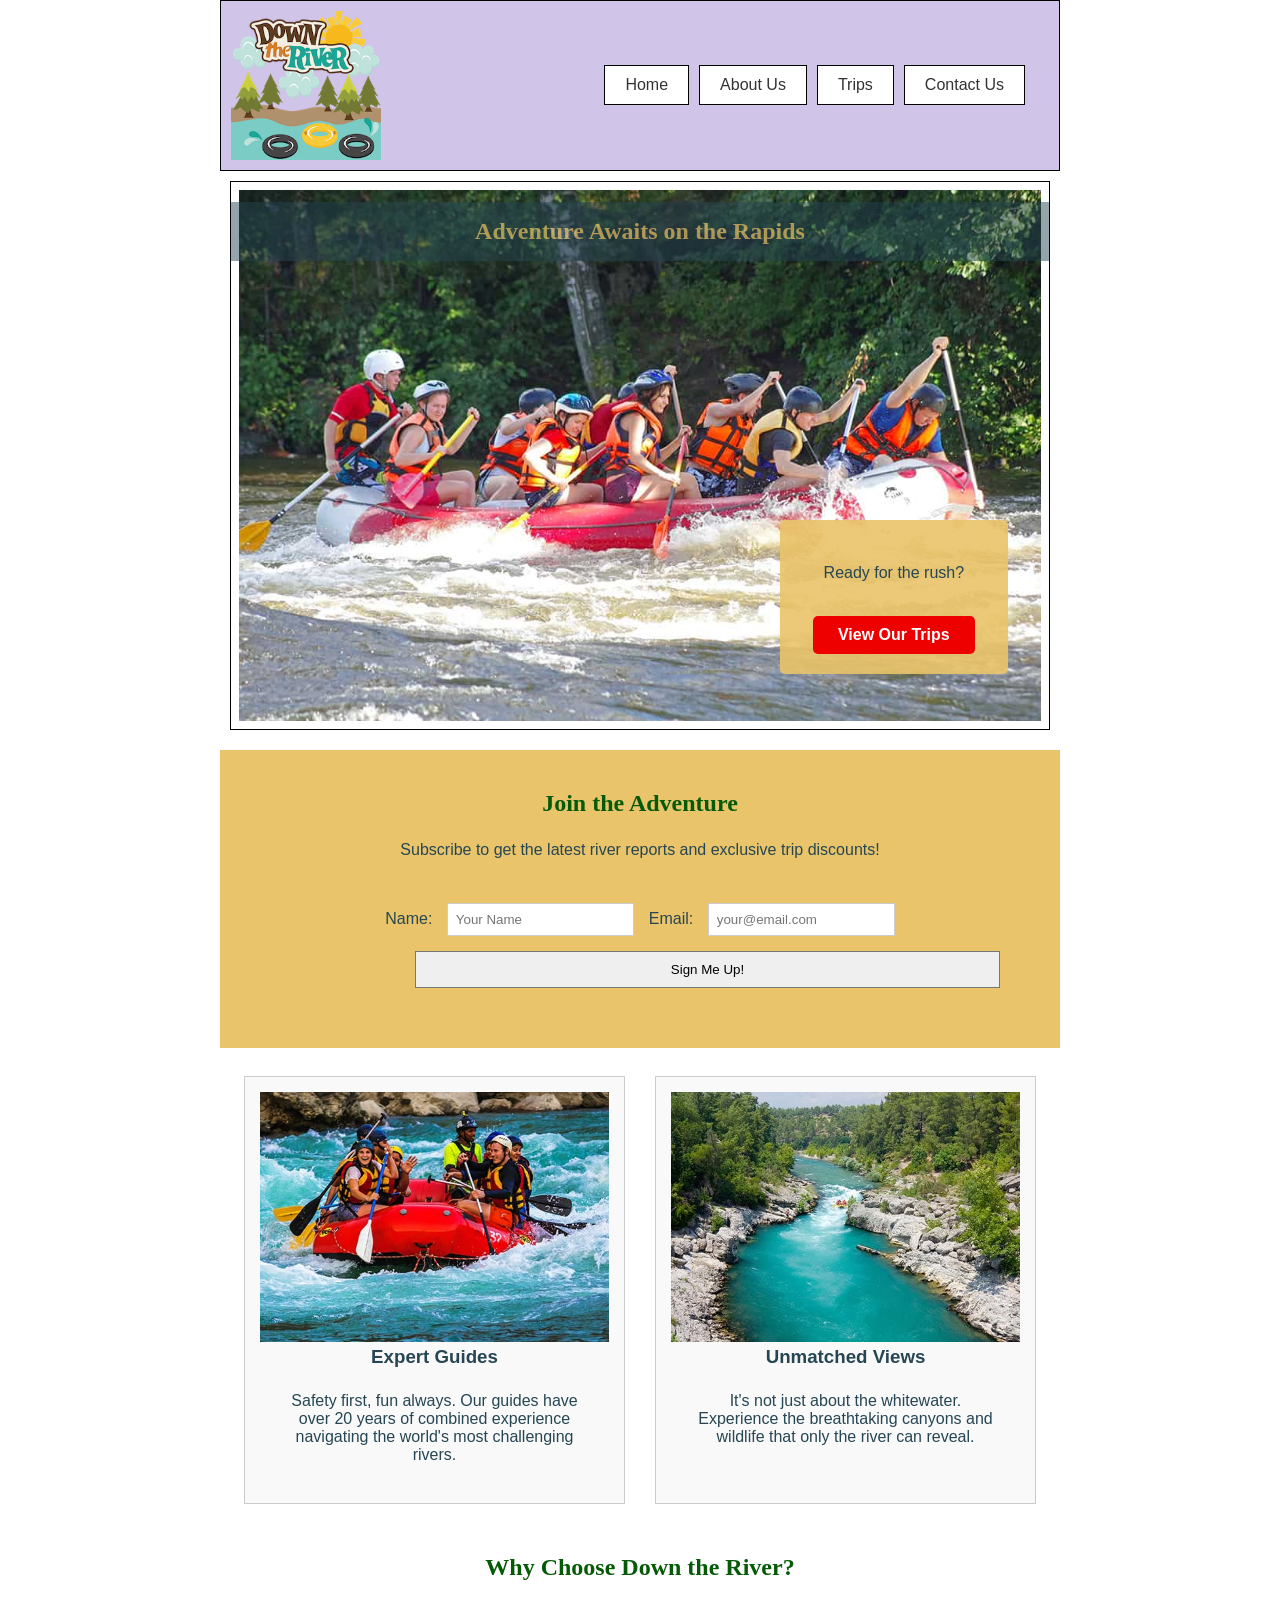
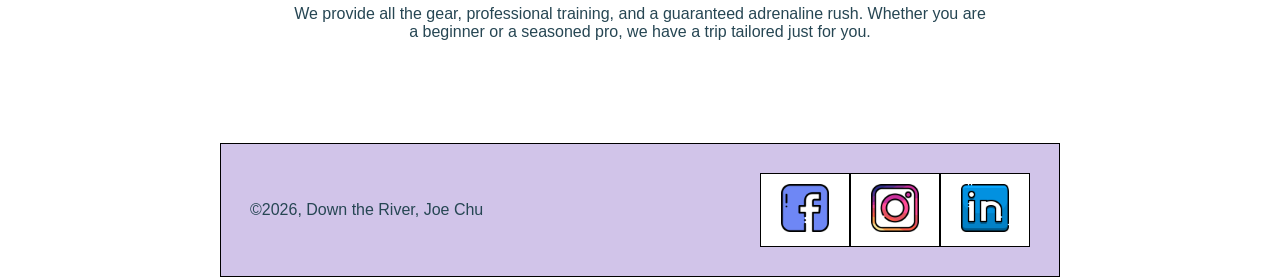
==== wwr/index.html @ d9cf5a60 "test13" ====
<!DOCTYPE html>
<html lang="en">

<head>
    <meta charset="UTF-8">
    <meta name="viewport" content="width=device-width, initial-scale=1.0">
    <title>Home - Down the River Rafting</title>
    <meta name="description"
      content="Experience the thrill of white water rafting with Down the River. Join our expert guides for the adventure of a lifetime.">
    <meta name="author" content="Joe Chu">
    <link rel="stylesheet" href="styles/rafting.css">
</head>

<body>
    <header>
        <img src="images/logo_main.png" alt="Down the River Logo">
        <nav>
            <ul>
                <li><a href="index.html">Home</a></li>
                <li><a href="about.html">About Us</a></li>
                <li><a href="trips.html">Trips</a></li>
                <li><a href="contact.html">Contact Us</a></li>
            </ul>
        </nav>
    </header>

    <main>
        <section class="hero">
            <img src="images/Rafting _adventure _on _the _river.jpg"
              alt="Rafting adventure on the river">
            <h1 class="hero-msg">Adventure Awaits on the Rapids</h1>
            <div class="cta-container">
                <p>Ready for the rush?</p>
                <a href="trips.html" class="cta-button">View Our Trips</a>
            </div>
        </section>

        <section class="newsletter">
            <h2>Join the Adventure</h2>
            <p>Subscribe to get the latest river reports and exclusive trip discounts!</p>
            <form action="#" method="post" class="newsletter-form">
                <div class="form-input">
                    <label for="fname">Name:</label>
                    <input type="text" id="fname" name="fname" required placeholder="Your Name">
                </div>
                <div class="form-input">
                    <label for="femail">Email:</label>
                    <input type="email" id="femail" name="femail" required
                      placeholder="your@email.com">
                </div>
                <button type="submit">Sign Me Up!</button>
            </form>
        </section>

        <section class="home-grid">
            <div class="grid-card">
                <img src="images/rafting_team.jpg" alt="Our expert team in action">
                <h3>Expert Guides</h3>
                <p>Safety first, fun always. Our guides have over 20 years of combined experience
                    navigating the world's most challenging rivers.</p>
            </div>
            <div class="grid-card">
                <img src="images/scenery.jpg" alt="Beautiful river canyon scenery">
                <h3>Unmatched Views</h3>
                <p>It's not just about the whitewater. Experience the breathtaking canyons and
                    wildlife that only the river can reveal.</p>
            </div>
            <div class="grid-text">
                <h2>Why Choose Down the River?</h2>
                <p>We provide all the gear, professional training, and a guaranteed adrenaline rush.
                    Whether you are a beginner or a seasoned pro, we have a trip tailored just for
                    you.</p>
            </div>
        </section>
    </main>

    <footer>
        <p>©2026, Down the River, Joe Chu</p>
        <nav class="socialmedia">
            <a href="https://www.facebook.com"><img src="images/facebook_logo.png"
                  alt="Facebook"></a>
            <a href="https://www.instagram.com"><img src="images/instagram_logo.png"
                  alt="Instagram"></a>
            <a href="https://linkedin.com"><img src="images/linkedin_logo.png" alt="LinkedIn"></a>
        </nav>
    </footer>
</body>

</html>

</html>
---- wwr/styles/rafting.css ----
:root {
    --primary-color: #055a05;
    --secondary-color: #EE0000;
    --accent1-color: #264653;
    --accent2-color: #e9c46a;
    --heading-font: "Times New Roman", "Georgia", serif;
    --body-font: Arial, Helvetica, sans-serif;
}

* {
    margin: 0;
    padding: 0;
    box-sizing: border-box;
}

body {
    font-family: var(--body-font);
    color: var(--accent1-color);
}

header,
main,
footer {
    width: 840px;
    margin: 0 auto;
}

h1,
h2 {
    font-family: var(--heading-font);
    color: var(--primary-color);
}

nav,
p,
section,
article {
    margin: 16px;
    padding: 8px;
}

.socialmedia {
    display: flex;
}

.socialmedia img {
    width: 3rem;
    height: auto;
}

.hero {
    position: relative;
    margin: 10px;
    box-sizing: border-box;
    border: 1px solid black;
    display: block;
}

.hero h1 {
    position: absolute;
    top: 20px;
    left: 0;
    width: 100%;
    background-color: rgba(38, 70, 83, 0.7);
    color: var(--accent2-color);
    margin: 0;
}

.hero img {
    display: block;
    width: 100%;
    height: auto;
}

h1 {
    position: absolute;
    top: 40px;
    width: 100%;
    padding: 16px;
    text-align: center;
    opacity: 0.7;
    background-color: var(--accent1-color);
    color: var(--accent2-color);
}

h2 {
    text-align: center;
}

article {
    position: absolute;
    top: 100px;
    color: var(--secondary-color)
}

.hero article img {
    float: right;
    width: 125px;
    border-style: double;
    margin: 16px;
}

header {
    display: grid;
    grid-template-columns: 150px 1fr;
    align-items: center;
    padding: 10px;
    background-color: #d1c4e9;
    position: relative;
    z-index: 10;
    box-sizing: border-box;
    border: 1px solid black;
}

header img {
    width: 150px;
    height: auto;
}

nav {
    display: flex;
    justify-content: flex-end;
}

nav ul {
    display: flex;
    list-style: none;
    justify-content: flex-end;
    padding: 0;
    margin: 0;
}

nav li {
    margin-left: 10px;
}

nav a {
    display: block;
    padding: 10px 20px;
    border: 1px solid black;
    text-decoration: none;
    color: #333;
    background-color: white;
}

.history-container {
    display: flex;
    align-items: center;
    margin: 0 20px;
}

.history-container img {
    width: 100%;
    max-width: 300px;
    height: auto;
}

.history {
    box-sizing: border-box;
    border: 1px solid black;
}

.adventure-grid {
    display: flex;
    justify-content: space-around;
    gap: 10px;
    margin-top: 20px;
}

.adventure-grid figure {
    text-align: center;
    margin: 0;
}

.adventure-grid img {
    width: 100%;
    max-width: 150px;
    height: auto;
    background-color: #ccc;
}

.adventure-grid figcaption {
    font-size: 0.9rem;
    margin-top: 5px;
}

.adventures {
    box-sizing: border-box;
    border: 1px solid black;
}

footer {
    display: flex;
    justify-content: space-between;
    align-items: center;
    padding: 5px;
    background-color: #d1c4e9;
    box-sizing: border-box;
    border: 1px solid black;
}

.contact_info {
    text-align: center;
    margin-bottom: 30px;
}

.contact_info h1 {
    margin-bottom: 5px;
    background: none;
    position: static;
    color: var(--primary-color);
}

.form-container {
    display: flex;
    gap: 40px;
    margin: 20px 0;
    align-items: flex-start;
}

.map {
    flex: 1;
}

form {
    flex: 1;
}

.quiz_item {
    display: flex;
    margin-bottom: 15px;
    align-items: flex-start;
}

.quiz_item label:first-child {
    width: 120px;
    text-align: right;
    margin-right: 15px;
    font-size: 14px;
}

input[type="text"],
input[type="email"],
textarea {
    flex: 1;
    padding: 8px;
    border: 1px solid #ccc;
}

.radio-group {
    display: flex;
    flex-direction: column;
    gap: 5px;
}

.checkbox-row {
    padding-left: 135px;
    font-size: 13px;
}

button {
    margin-left: 135px;
    width: calc(100% - 135px);
    padding: 10px;
    background-color: #efefef;
    border: 1px solid #777;
    cursor: pointer;
}

.employee_section {
    background-color: #f0f0f0;
    border: 1px solid #333;
    padding: 20px;
    margin-top: 40px;
}

.employee_grid {
    display: flex;
    justify-content: space-around;
    margin-top: 20px;
}

.employee_card {
    text-align: center;
}

.employee_card img {
    width: 120px;
    height: auto;
    background-color: #ccc;
    border-radius: 2px;
}

.employee_profile {
    border: 1px solid black;
    padding-top: 10px;
    margin-bottom: 1em;
}

.hero-msg {
    position: absolute;
    top: 20%;
    left: 0;
    background-color: rgba(38, 70, 83, 0.8);
}

.cta-container {
    position: absolute;
    bottom: 10%;
    right: 5%;
    background-color: rgba(233, 196, 106, 0.9);
    padding: 20px;
    border-radius: 5px;
    text-align: center;
}

.cta-button {
    display: inline-block;
    margin-top: 10px;
    padding: 10px 25px;
    background-color: var(--secondary-color);
    color: white;
    text-decoration: none;
    font-weight: bold;
    border-radius: 5px;
}

.newsletter {
    background-color: var(--accent2-color);
    padding: 40px;
    text-align: center;
    margin: 20px 0;
}

.newsletter-form {
    display: flex;
    flex-wrap: wrap;
    justify-content: center;
    align-items: center;
    gap: 15px;
    padding: 20px;
}

.form-input label {
    margin-right: 10px;
}

.home-grid {
    display: grid;
    grid-template-columns: 1fr 1fr;
    grid-template-rows: auto auto;
    gap: 30px;
    margin-bottom: 50px;
}

.grid-card {
    border: 1px solid #ccc;
    padding: 15px;
    text-align: center;
    background-color: #f9f9f9;
}

.grid-card img {
    width: 100%;
    height: 250px;
    object-fit: cover;
}

.grid-text {
    grid-column: 1 / span 2;
    text-align: center;
    padding: 20px;
}

.trips-cta {
    background-color: var(--accent1-color);
    padding: 40px;
    text-align: center;
    margin: 20px 0;
    position: relative;
}

.trips-cta h1 {
    color: var(--accent2-color);
}

.cta-link {
    display: inline-block;
    margin-top: 15px;
    padding: 12px 30px;
    background-color: var(--secondary-color);
    color: white;
    text-decoration: none;
    font-weight: bold;
    border-radius: 5px;
}

.trip-item {
    display: flex;
    align-items: center;
    justify-content: space-around;
    gap: 20px;
    margin: 40px 20px;
    padding: 20px;
}

.trip-item.reverse {
    flex-direction: row-reverse;
}

.trip-item img {
    width: 300px;
    height: auto;
    border-radius: 8px;
    box-shadow: 5px 5px 15px rgba(0, 0, 0, 0.1);
}

.trips-table-container {
    margin: 40px 10px;
}

.trips-table {
    width: 100%;
    border-collapse: collapse;
    margin-top: 20px;
}

.trips-table th,
.trips-table td {
    padding: 12px;
    border: 1px solid #ddd;
    text-align: left;
}

.trips-table th {
    background-color: var(--primary-color);
    color: white;
}

.trips-table tr:nth-child(even) {
    background-color: #f2f2f2;
}
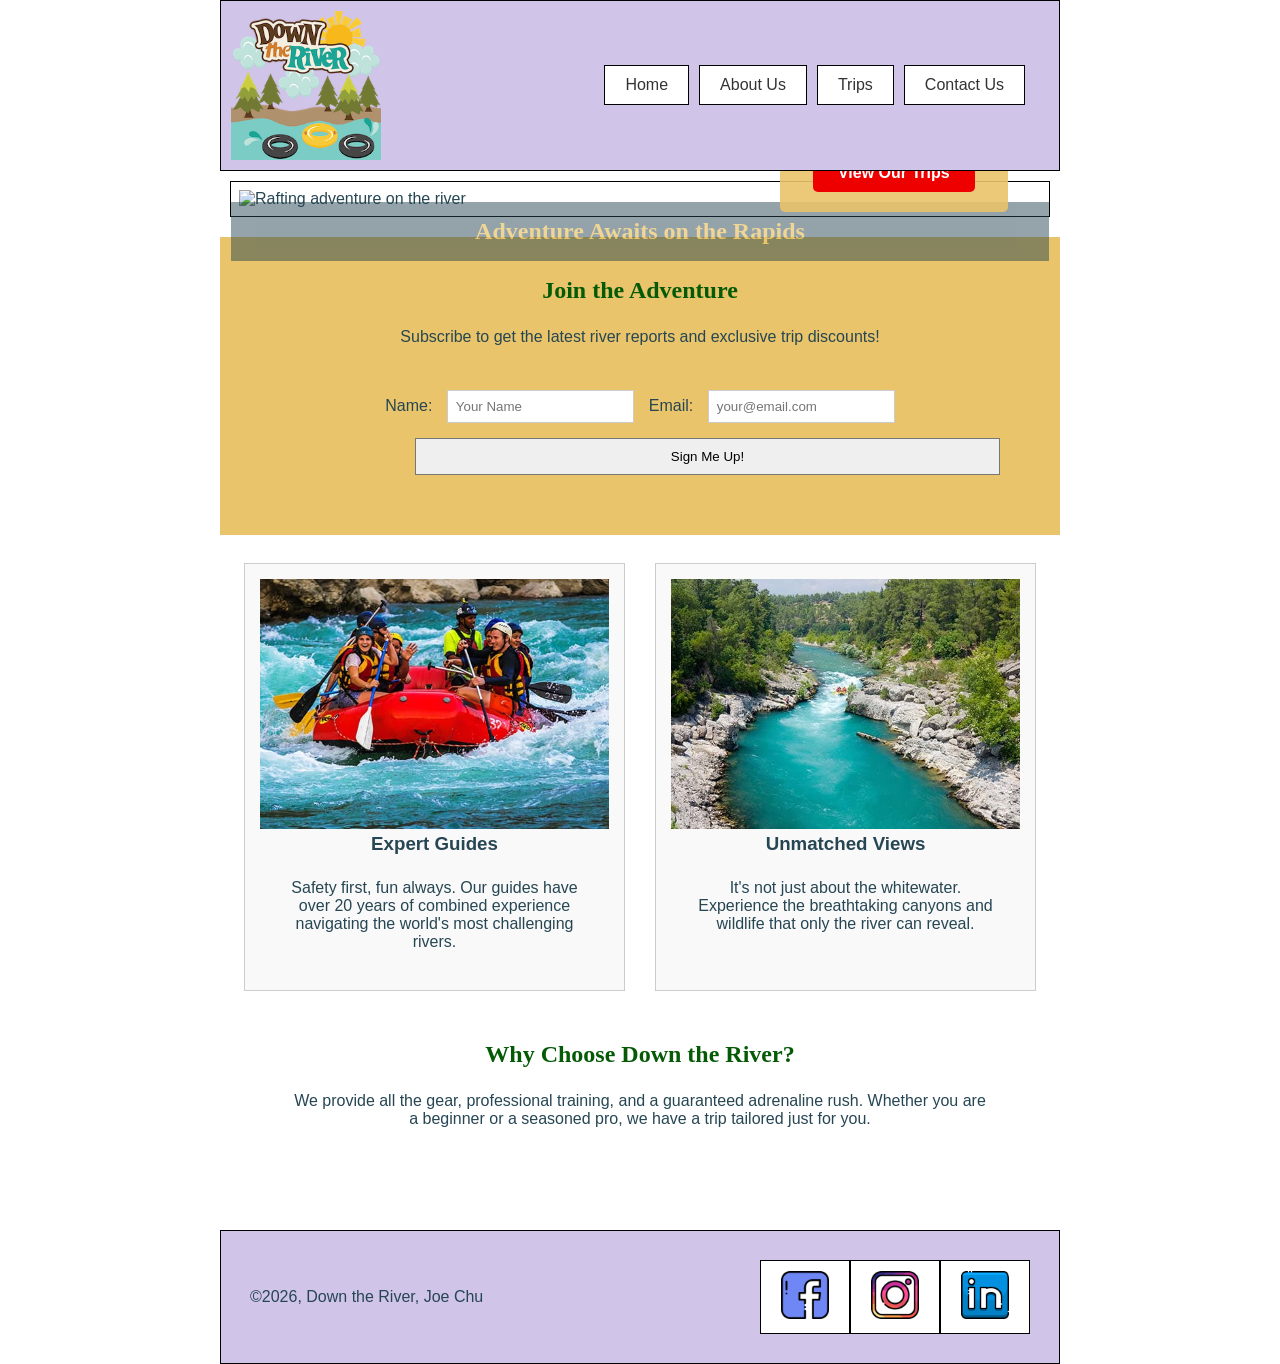
==== commit 6f424858: "test30" ====
--- a/wwr/index.html
+++ b/wwr/index.html
@@ -26,7 +26,7 @@
 
     <main>
         <section class="hero">
-            <img src="images/Rafting _adventure _on _the _river.jpg"
+            <img src="images/Rafting_adventure_on_the_river.jpg"
               alt="Rafting adventure on the river">
             <h1 class="hero-msg">Adventure Awaits on the Rapids</h1>
             <div class="cta-container">
@@ -86,6 +86,4 @@
     </footer>
 </body>
 
-</html>
-
 </html>
